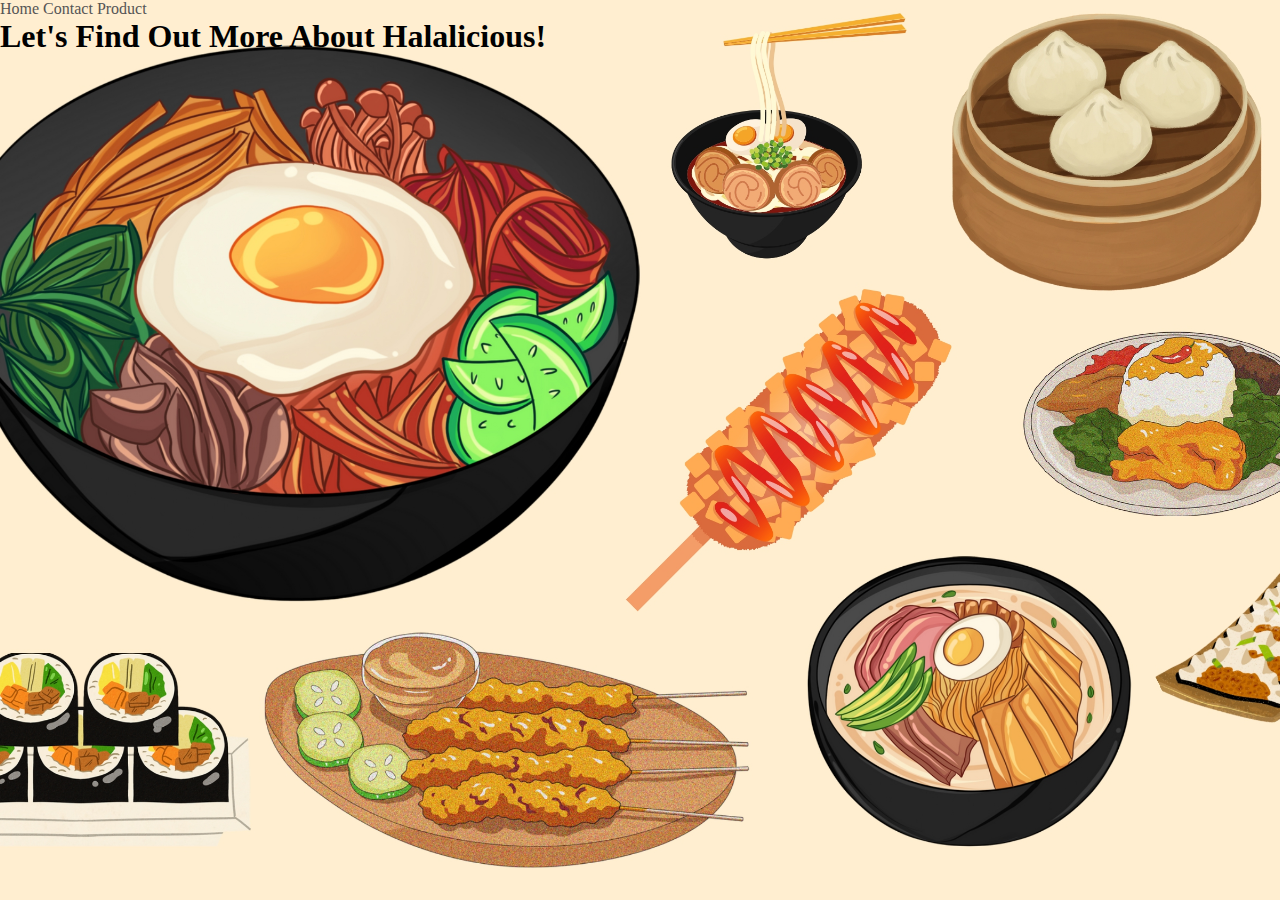
==== about.html @ ad1fd085 "did more changes on about and index html folder" ====
<!DOCTYPE html> 
<html>
<head>
    <meta name="viewport" content="with=device-width,initial-scale=1.0">
    <title> What is Halalicious</title>
    <link rel="stylesheet" href="style.css">
</head>
<body>
    <div id="navbar">
        <a class="nav"href="index.html">Home</a>
        <a class="nav"href="contact.html">Contact</a>
        <a class="nav"href="product.html">Product</a>
    </div>
</body>

    <h1>Let's Find Out More About Halalicious!</h1>

    <div class="container">
        <figure>
            
        </figure>
    </div>


</html>
---- style.css ----
*{
    margin: 0;
    padding: 0;
    box-sizing: border-box;
}
.navbar{
    display: flex;
    align-items: center;
    padding: 20px;
}
nav{
    flex: 1;
    text-align: right;
}
nav ul{
    display: inline-block;
    list-style: none;
}
nav ul li{
    display: inline-block;
    margin-right: 20px;
}
a{
    text-decoration: none;
    color: #555;
}
p{
    color: #555;
}
.container{
    max-width: 1300px;
    margin: auto;
    padding-left: 25px;
    padding-right: 25px;
}
body{
    background-image: url(Orange\ Colorful\ Vibrant\ Illustration\ Animated\ Food\ Restaurant\ Presentation_page-0001.jpg);
    background-repeat: no-repeat;
    background-position: center;
    background-attachment: fixed;
    background-size: cover;
    
    
}
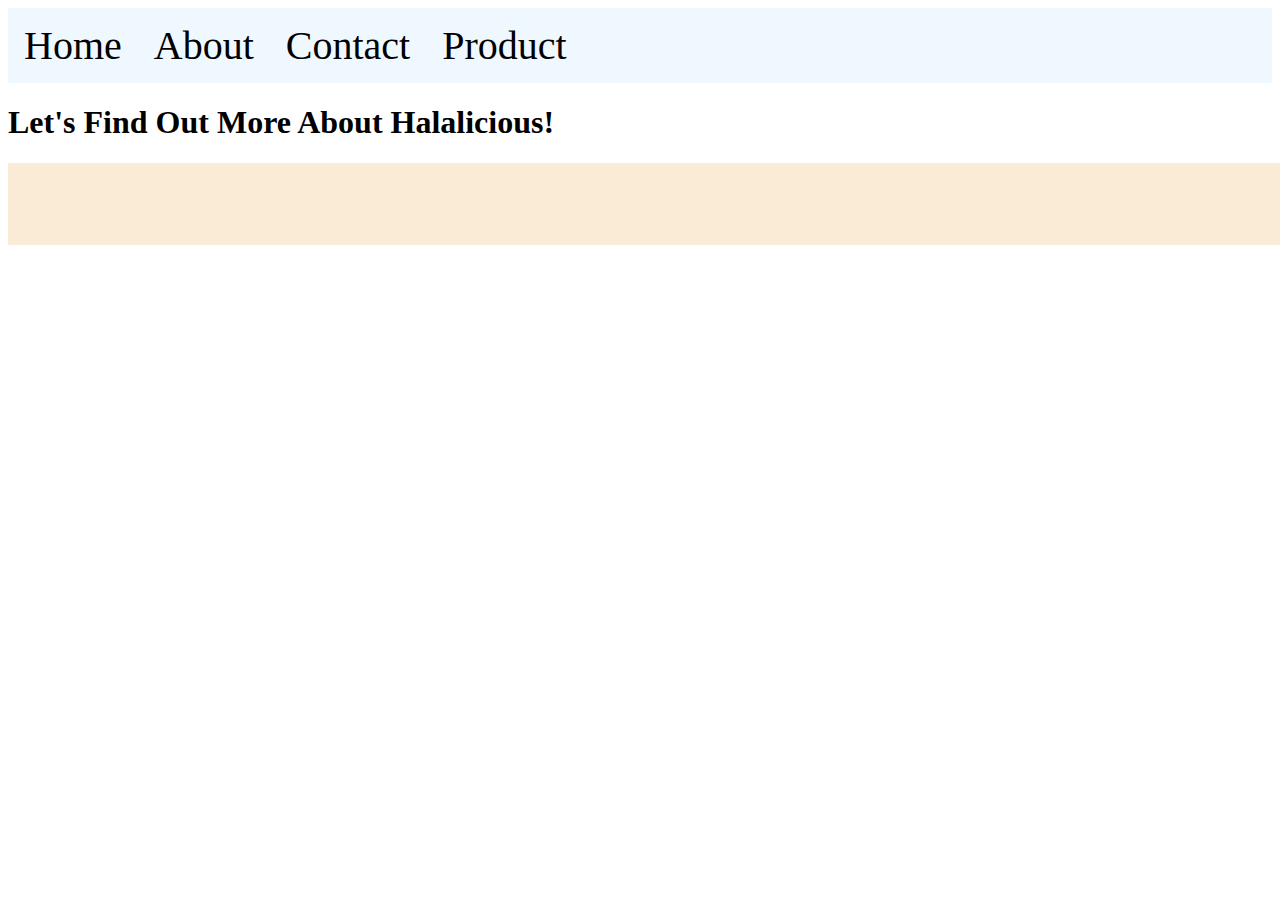
==== commit 277ebd2d: "more changes addded" ====
--- a/about.html
+++ b/about.html
@@ -8,6 +8,7 @@
 <body>
     <div id="navbar">
         <a class="nav"href="index.html">Home</a>
+        <a class="nav"href="about.html">About</a>
         <a class="nav"href="contact.html">Contact</a>
         <a class="nav"href="product.html">Product</a>
     </div>
@@ -17,7 +18,7 @@
 
     <div class="container">
         <figure>
-            
+
         </figure>
     </div>
 
--- a/style.css
+++ b/style.css
@@ -1,44 +1,79 @@
-*{
-    margin: 0;
-    padding: 0;
-    box-sizing: border-box;
+.right{
+    float:right;
+    direction:inline-block ;
 }
-.navbar{
+#navbar{
+    background-color: aliceblue;
+    overflow:hidden
+}
+header{
+    background: url(Orange\ Colorful\ Vibrant\ Illustration\ Animated\ Food\ Restaurant\ Presentation_page-0001.jpg);
+    background-position: center;
+    background-size: cover;
+    min-height: 1000px;
+}
+#navbar a{
+    float: left;
+    font-size: 40px;
+    color: black;
+    text-align: center;
+    padding: 14px 16px;
+    text-decoration: none;
+}
+#navbar a:hover{
+    background-color: beige;
+    color: black;
+  }
+  
+  img{
+    width: 300px;
+    height: 250px;
+    object-fit: cover;
+    object-position: center;
+    padding: 25px;
+  }
+  img:hover{
+    cursor: pointer;
+    opacity: 0.8;
+    transition: 0.5s;
+  }
+
+ .container{
     display: flex;
-    align-items: center;
-    padding: 20px;
-}
-nav{
-    flex: 1;
-    text-align: right;
-}
-nav ul{
-    display: inline-block;
-    list-style: none;
-}
-nav ul li{
-    display: inline-block;
-    margin-right: 20px;
-}
-a{
-    text-decoration: none;
-    color: #555;
-}
-p{
-    color: #555;
-}
-.container{
-    max-width: 1300px;
-    margin: auto;
-    padding-left: 25px;
-    padding-right: 25px;
-}
-body{
-    background-image: url(Orange\ Colorful\ Vibrant\ Illustration\ Animated\ Food\ Restaurant\ Presentation_page-0001.jpg);
-    background-repeat: no-repeat;
-    background-position: center;
-    background-attachment: fixed;
-    background-size: cover;
+    flex-wrap: wrap;
+    justify-content: space-between;
+    background: antiquewhite;
+    position: absolute;
+    padding: 25px;
+    width: 100%;
     
+  }
+  figcaption{
+    text-align: center;
+  }
+  #heading{
+    background-color: antiquewhite;
+  }
+ 
+  .containers{
+    display: flex;
+    flex-wrap:wrap-reverse;
+    justify-content: space-between;
+    background: white;
+    position: relative;
+    padding: 25px;
+    width: 100%;
     
+  }
+
+  .gallery img{
+    width: 300px;
+    height: 250px;
+    object-fit: cover;
+    object-position: center;
+    padding: 25px;
+  }
+  .form {
+    width: 30%; /* Adjust the width as needed */
+    margin-right: 20px; /* Add margin for separation from the gallery */
 }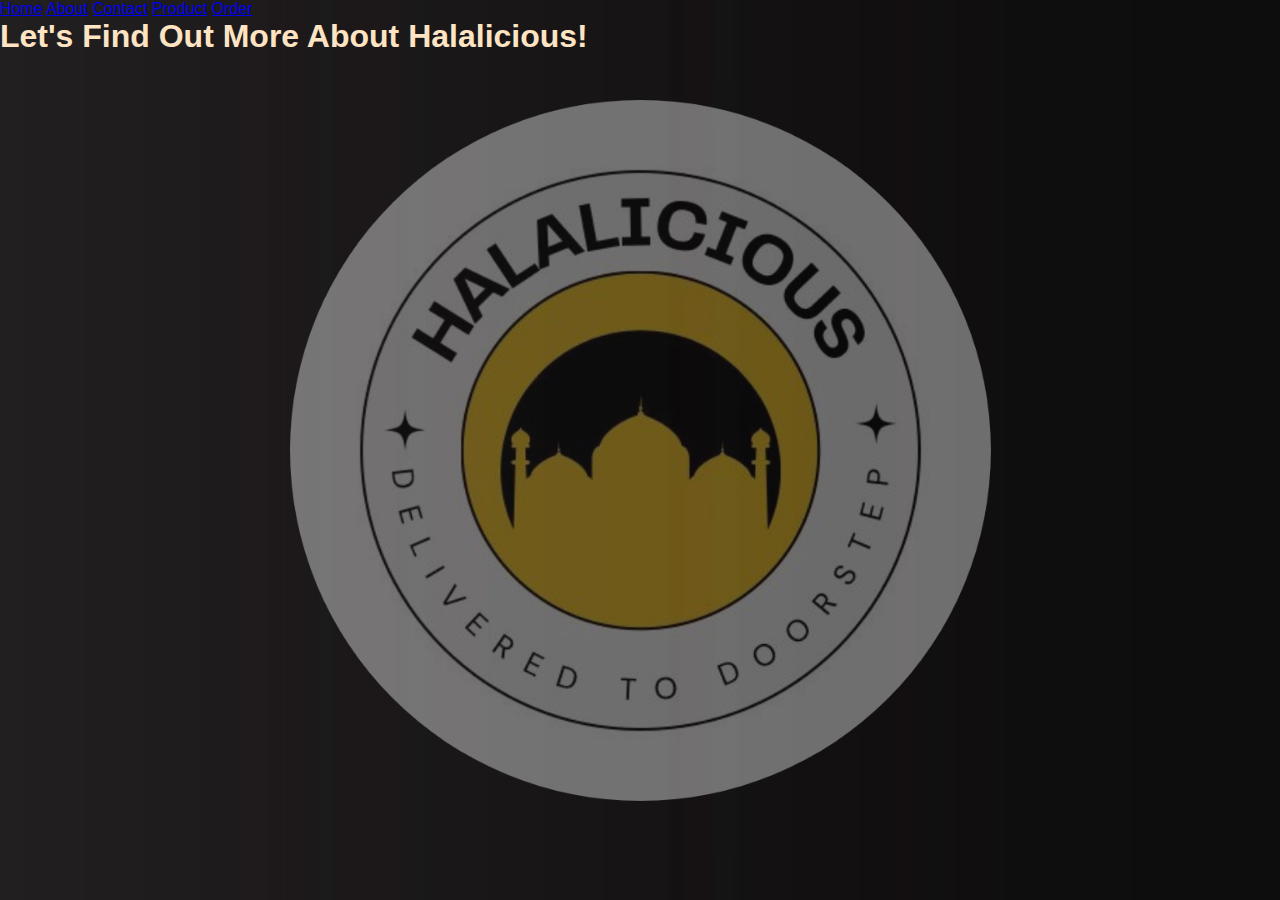
==== commit 999ce478: "testing on order page" ====
--- a/about.html
+++ b/about.html
@@ -11,6 +11,7 @@
         <a class="nav"href="about.html">About</a>
         <a class="nav"href="contact.html">Contact</a>
         <a class="nav"href="product.html">Product</a>
+        <a class="nav"href="order.html">Order</a>
     </div>
 </body>
 
--- a/style.css
+++ b/style.css
@@ -1,79 +1,458 @@
-.right{
-    float:right;
-    direction:inline-block ;
-}
-#navbar{
-    background-color: aliceblue;
-    overflow:hidden
-}
-header{
-    background: url(Orange\ Colorful\ Vibrant\ Illustration\ Animated\ Food\ Restaurant\ Presentation_page-0001.jpg);
+*{
+  margin:0;
+  padding: 0;
+  box-sizing:border-box;
+  font-family: sans-serif;
+}
+p{
+  color: whitesmoke;
+}
+h1, h3{
+  color: bisque;
+}
+html{
+  scroll-behavior: smooth;
+}
+section{
+  width:100%;
+  height: 100vh;
+}
+section .nav{
+  display: flex;
+  justify-content: space-between;
+  align-items: center;
+  position: fixed;
+  right: 0;
+  left: 0;
+  background: white;
+  box-shadow: 0 0 10px rgba(0, 0, 0, 0.5);
+  z-index: 1000;
+}
+section .nav .logo img{
+  width: 100px;
+  cursor: pointer;
+  margin: 7px 0;
+}
+section .nav ul{
+  list-style: none;
+}
+section .nav ul li{
+  display: inline-block;
+  margin: 0 15px;
+}
+section .nav ul li a{
+  text-decoration: none;
+  color: yellowgreen;
+  font-weight: 500;
+  font-size: 17px;
+  transition: 0.1s;
+}
+body{
+    background-image: url(website\ bg.jpg);
+    background-repeat: no-repeat;
     background-position: center;
+    background-attachment: fixed;
     background-size: cover;
-    min-height: 1000px;
-}
-#navbar a{
-    float: left;
-    font-size: 40px;
-    color: black;
-    text-align: center;
-    padding: 14px 16px;
-    text-decoration: none;
-}
-#navbar a:hover{
-    background-color: beige;
-    color: black;
+section .nav ul li a::after{
+  content:'';
+  width: 100%;
+  height: 2px;
+  background: #fac031;
+  display: block;
+  transition: 0.2s linear;
+ 
+}
+section .nav ul li a:hover:after{
+  width: 100%;
+}
+section .nav ul li a:hover{
+  color: #fac031;
+}
+section .nav .icon{
+  font-size: 18px;
+  color:#000;
+  margin: 0 5px;
+  cursor: pointer;
+  transition: 0.3s;
+}
+section .nav .icon i:hover{
+  color: #fac031;
+}
+section .main{
+  display: flex;
+  align-items: center;
+  justify-content: space-around;
+  position: relative;
+  top: 130px;
+}
+section .main .men_text{
+  font-size: 30px;
+  position: relative;
+  top: -60px;
+  left: 20px;
+}
+section .main .men_text h1 span{
+  margin-left: 15px;
+  color: #fac031;
+  font-family: 'Gill Sans', 'Gill Sans MT', Calibri, 'Trebuchet MS', sans-serif;
+  line-height: 22px;
+  font-size: 70px;
+}
+section .main .main_image img{
+  width: 700px;
+  position: relative;
+  left: 70px;
+}
+
+section p{
+  width: 450px;
+  text-align: justify;
+  position: relative;
+  left: 123px;
+  bottom: 75px;
+  line-height: 22px;
+}
+
+section .main_btn{
+  background: #fac031;
+  position: relative;
+  left: 123px;
+  bottom: 30px;
+  width: 150px;
+  cursor: pointer;
+  padding: 12px 25px;
+}
+
+section .main_btn a{
+  color: #fff;
+  margin-right: 5px;
+  text-decoration: none;
+}
+
+section .main_btn i{
+  color: #fff;
+  transition: 0.3s;
+}
+
+section .main_btn:hover i{
+  transform: translateX(7px);
+}
+
+
+/*About*/
+
+.about{
+  width: 100%;
+  height: 100vh;
+  padding: 70px 0;
+}
+
+.about .about_main{
+  display:flex;
+  align-items: center;
+  justify-content: space-around;
+}
+
+.about .about_main.image img{
+  width: 800px;
+  position:relative;
+  top: 60px
+}
+
+.about .about_main .about_text h1 span{
+  color: #fac031;
+  margin-right: 15px;
+  font-family: 'Gill Sans', 'Gill Sans MT', Calibri, 'Trebuchet MS', sans-serif;
+}
+
+.about .about_main .about_text h1{
+  font-size: 55px;
+  position: relative;
+  bottom:50px;
+}
+
+.about .about_main .about_text h3{
+  font-size: 30px;
+  margin: 0 0 50px 0;
+}
+
+.about .about_main .about_text p{
+  width: 650px;
+  text-align: justify;
+  margin-right: 30px;
+  line-height: 22px;
+}
+
+.about .about_btn{
+  background: #fac031;
+  padding: 12px 25px;
+  text-decoration: none;
+  color: #fff;
+  position: relative;
+  left: 55%;
+  bottom: 30px;
+}
+
+/*Menu*/
+
+.menu{
+  width:100%;
+  padding: 70px 0;
+}
+
+.menu h1{
+  font-size: 55px;
+  display:flex;
+  align-items: center;
+  justify-content: center;
+  margin-bottom: 30px;
+}
+
+.menu h1 span{
+  color: #fac031;
+  margin-left: 15px;
+  font-family: 'Gill Sans', 'Gill Sans MT', Calibri, 'Trebuchet MS', sans-serif;
+}
+
+.menu h1 span::after{
+  content: '';
+  width:100%;
+  height: 2px;
+  background: #fac031;
+  display: block;
+  position: relative;
+  bottom: 15px;
+}
+
+.menu .menu_box{
+  width: 95%;
+  margin: 0 auto;
+  display: grid;
+  grid-template-columns: 1fr 1fr 1fr 1fr;
+  grid-gap: 15px;
+}
+
+.menu .menu_box .menu_card{
+  width: 325px;
+  height:480px;
+  padding-top: 10px;
+  margin-bottom: 20px;
+  box-shadow: 0 0 10px rgba(0, 0, 0, 0.2);
+}
+
+.menu .menu_box .menu_card .menu_image img{
+  width: 300px;
+  height: 245px;
+  margin: 0 auto;
+  overflow: hidden;
+}
+
+.menu .menu_box .menu_card .menu_image img{
+  width: 100%;
+  height: 100%;
+  object-fit: cover;
+  object-position: center;
+  transition: 0.3s;
+}
+
+.menu .menu_box .menu_card .menu_image:hover img{
+  transform: scale(1.1);
+}
+
+.menu .menu_box .menu_card .small_card{
+  width: 45px;
+  height:45px;
+  float: right;
+  position:relative;
+  top: -240px;
+  right: -8px;
+  opacity: 1;
+  border-radius: 7px;
+  transition: 0.3s;
+}
+
+.menu .menu_box .menu_card:hover .small_card{
+  position: relative;
+  top: -240px;
+  right: 20px;
+  opacity: 1;
+}
+
+.menu .menu_box .menu_card .small_card i{
+  font-size: 25px;
+  display: flex;
+  align-items: center;
+  justify-content: center;
+  line-height: 50px;
+  color: #000;
+  cursor: pointer;
+  text-shadow: 0 0 6px #000;
+  transition: 0.2s;
+}
+
+.menu .menu_box .menu_card .small_card i:hover{
+  color: #fac031;
+}
+
+.menu .menu_box .menu_card .menu_info h2{
+  width: 60%;
+  text-align: center;
+  margin: 10px auto 10px auto;
+  font-size: 20px;
+  color: #fac031;
+}
+
+.menu .menu_box .menu_card .menu_info p{
+  text-align: center;
+  margin-top: 8px;
+  line-height: 21px;
+}
+
+.menu .menu_box .menu_card .menu_info h3{
+  text-align: center;
+  margin-top: 10px;
+}
+
+.menu .menu_box .menu_card .menu_info .menu_icon{
+  color: #fac031;
+  text-align: center;
+  margin: 10px 0 20px 0;
+}
+
+.menu .menu_box .menu_card .menu_info .menu_btn{
+  display: flex;
+  align-items: center;
+  justify-content: center;
+  text-decoration: none;
+  color: white;
+  background: #000;
+  padding:  8px 10px;
+  margin: 0 80px;
+  transition: 0.3s;
+}
+
+
+
+/*making hamburger*/
+
+.logoimg a{
+  display: block;
+}
+.logoimg a img{
+  display: block;
+  width: 50px;
+}
+
+.bar{
+  display: flex;
+  justify-content: center;
+  flex-direction: row;
+  align-items: center;
+  z-index: 1;
+  transition: 0.5s;
+}
+
+.bar a{
+  color: #927222;
+  text-decoration: none;
+  display: block;
+  padding: 40px 25px;
+  font-size: 18px;
+  line-height: 1;
+  transition: 0.3s; 
+}
+.bar a:hover{
+  box-shadow: 0 -5px 0px #7c93b9 inset,
+  500px 0 0 #7c93b9 inset;
+  padding: 35px 25px 40px 25px;
+
+}
+.hamburger{
+  position: relative;
+  width: 30px;
+  height: 4px;
+  background: #fac031;
+  border-radius: 10px;
+  cursor: pointer;
+  z-index: 2;
+  transition: 0.3s;
+}
+.hamburger:before,
+.hamburger::after{
+  content: "";
+  position: absolute;
+  height: 4px;
+  right: 0;
+  background: #fac031;
+  border-radius: 10px;
+  transition: 0.3s;
+}
+.hamburger:before{
+  top: -10px; 
+  width: 20px;
+}
+.hamburger:after{
+  top: 10px; 
+  width: 25px;
+}
+.toggle-menu{
+  position: absolute;
+  width: 30px;
+  height: 100%;
+  z-index: 3;
+  cursor: pointer;
+  opacity: 0;
+}
+.hamburger,
+.toggle-menu{
+  display: none;
+}
+.nav input:checked ~ .hamburger{
+  background: transparent;
+}
+.nav input:checked ~ .hamburger::before{
+  top: 0;
+  transform: rotate(-45deg);
+  width: 30px;
+}
+.nav input:checked ~ .hamburger::after{
+  top: 0;
+  transform: rotate(45deg);
+  width: 30px;
+}
+.nav input:checked ~ .bar{
+  right: 0;
+  /*box-shadow: -20px 0 40px #fac031*/;
+}
+
+@media screen and (max-width: 992px) {
+
+
+  .hamburger,
+  .toggle-menu{
+      display: block;
+  } 
+  .bar{
+      justify-content: start;
+      flex-direction: column;
+      align-items: center;
+      position: fixed;
+      top: 0;
+      right: -300px;
+      background: rgb(232, 232, 34);
+      width: 300px;
+      height: 100%;
+      padding-top: 65px;
+      overflow-y: scroll;
+
   }
-  
-  img{
-    width: 300px;
-    height: 250px;
-    object-fit: cover;
-    object-position: center;
-    padding: 25px;
+  .bar a,
+  .bar a:hover{
+      padding: 30px;
+      font-size: 24px;
+      box-shadow: 0 1px #fac031 inset;
   }
-  img:hover{
-    cursor: pointer;
-    opacity: 0.8;
-    transition: 0.5s;
-  }
-
- .container{
-    display: flex;
-    flex-wrap: wrap;
-    justify-content: space-between;
-    background: antiquewhite;
-    position: absolute;
-    padding: 25px;
-    width: 100%;
-    
-  }
-  figcaption{
-    text-align: center;
-  }
-  #heading{
-    background-color: antiquewhite;
-  }
- 
-  .containers{
-    display: flex;
-    flex-wrap:wrap-reverse;
-    justify-content: space-between;
-    background: white;
-    position: relative;
-    padding: 25px;
-    width: 100%;
-    
-  }
-
-  .gallery img{
-    width: 300px;
-    height: 250px;
-    object-fit: cover;
-    object-position: center;
-    padding: 25px;
-  }
-  .form {
-    width: 30%; /* Adjust the width as needed */
-    margin-right: 20px; /* Add margin for separation from the gallery */
+}
+
+
 }